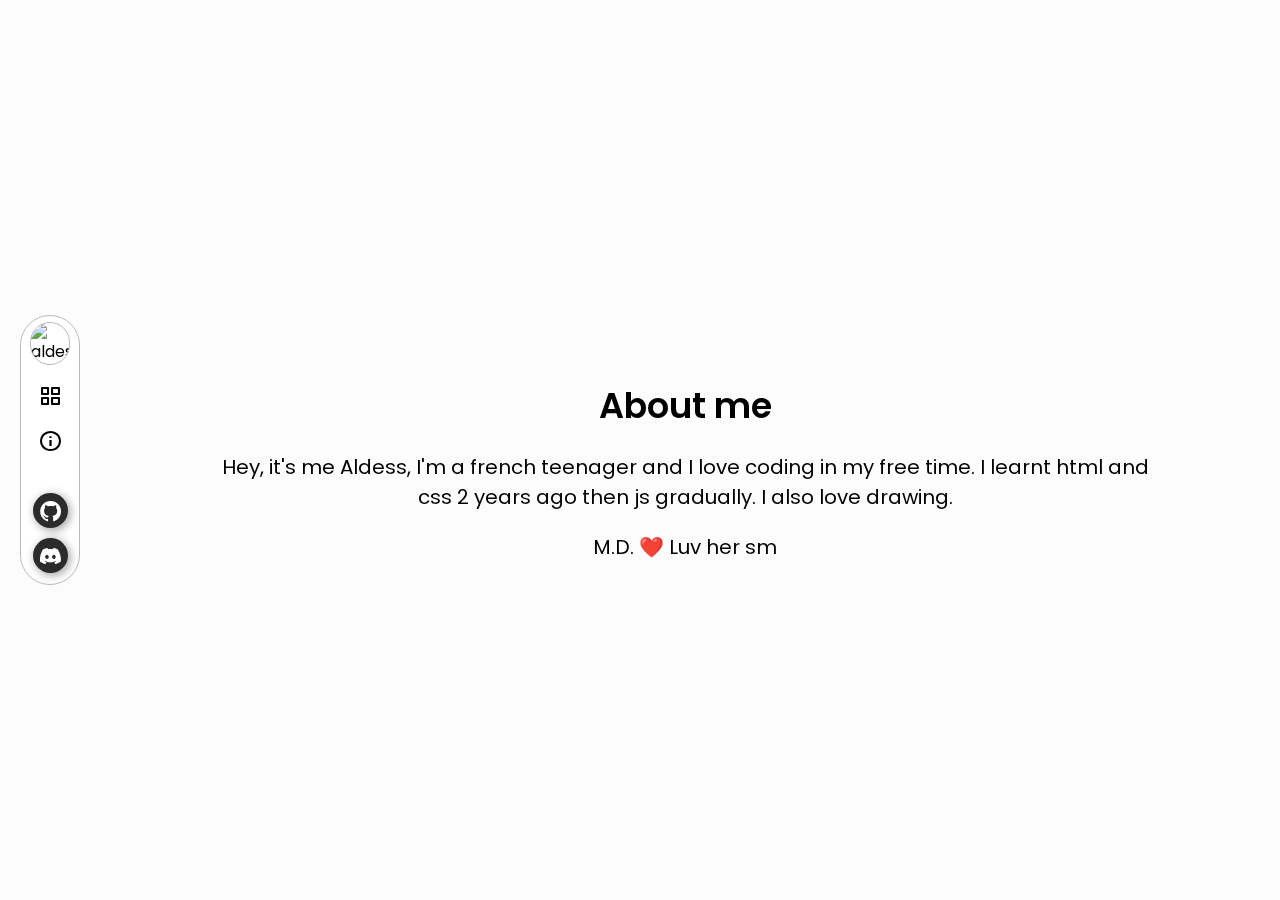
==== info.html @ 335ce5c4 "Add files via upload" ====
<!DOCTYPE html>
<html lang="en">
<head>
    <meta charset="UTF-8">
    <meta name="viewport" content="width=device-width, initial-scale=1.0">
    <title>AldessSc</title>
    <link rel="stylesheet" href="style.css">
    <link rel="icon" type="image/x-icon" href="./img/logo.png">
    <meta name="description" content="Hello :D It's me AldessSc">
    <meta property="og:image" content="/img/logo.png">
    <meta content="#ffffff" data-react-helmet="true" name="theme-color">
    <link href='https://unpkg.com/boxicons@2.1.1/css/boxicons.min.css' rel='stylesheet'>
    <link href="https://unpkg.com/aos@2.3.1/dist/aos.css" rel="stylesheet">
    <script src="https://unpkg.com/aos@2.3.1/dist/aos.js"></script>
</head> 
<body>
    <div class="navbar">
        <img src="img/logo.png" alt="aldesslogo" onclick="location.href = './'">
        <div onclick="location.href = 'tim.html'" class="navelem icon">
            <i class="bx bx-grid-alt"></i>
        </div>
        <div onclick="location.href = 'info.html'" class="navelem icon">
            <i class="bx bx-info-circle"></i>
        </div>
        <br>
        <div onclick="window.open('https://github.com/AldessScratch')" class="navelem">
            <i class="bx bxl-github"></i>
        </div>
        <div onclick="window.open('https://discord.com/users/1001220536619249665')" class="navelem">
            <i class="bx bxl-discord-alt"></i>
        </div>
    </div>
    <div class="home">
        <h2 data-aos="zoom-in">About me</h2>
        <p data-aos="fade-up">Hey, it's me Aldess, I'm a french teenager and I love coding in my free time. I learnt html and css 2 years ago then js gradually. I also love drawing.</p>
        <p data-aos="fade-up">M.D. ❤️ Luv her sm</p>
    </div>
    <script>
        AOS.init();
    </script>
</body>
</html>
---- style.css ----
@import url('https://fonts.googleapis.com/css2?family=Poppins:wght@300;400;500;600;700&display=swap');

*{
    margin: 0;
    padding: 0;
    box-sizing: border-box;
    font-family: 'Poppins', sans-serif;
    text-decoration: none;
    scroll-behavior: smooth;
}
img {
  border-radius: 20px;
}
@font-face {
  font-family: Anurati;
  font-weight: bold;
  src: url("Anurati-Regular.ttf") format("opentype");
}
::-webkit-scrollbar {
    width: 8px;
  }
  ::-webkit-scrollbar-thumb {
    background: var(--text-color);
    border-radius: 4px;
  }
  ::-webkit-scrollbar-thumb:hover {
    background: var(--lighter);
  }
body {
  background-color: var(--bg);
}
:root {
    --bg: #fcfcfc;
    --text-color: #000;
    --navbar: #ffffff;
    --lighter: #bababa;
  }
  @media (prefers-color-scheme: dark){
    :root {
      --bg: #060606;
        --text-color: #fff;
        --navbar: #232323;
        --lighter: #414141;
    }
  }
  .navbar {
    margin-left: 20px;
    margin-top: calc((100vh - 270px) / 2);
    top: 0;
    left: 0;
    border-radius: 50px;
    z-index: 2;
    position: fixed;
    display: flex;
    flex-direction: column;
    align-items: center;
    width: 60px;
    height: 270px;
    justify-content: center;
    background-color: var(--navbar);
    border: 1px solid var(--lighter);
  }
  .navelem {
    display: flex;
    justify-content: center;
    cursor: pointer;
    align-items: center;
    font-size: 25px;
    color: #ffffff;
    background-color: #2b2b2b;
    border-radius: 50px;
    height: 35px;
    width: 35px;
    margin: 5px;
    transition: ease-in-out .1s;
    filter: drop-shadow(2px 2px 5px rgb(0 0 0 / 0.4));
  }
  .navelem.icon {
    color: var(--text-color);
    background-color: transparent;
    filter: unset;
  }
  .navelem i {
    margin-top: 1px;
  }
  .navelem:hover {
    background-color: var(--lighter);
  }
  .navbar img {
    border-radius: 50px;
    border: 1px solid var(--lighter);
    width: 40px;
    margin-bottom: 8px;
  }

.home {
    width: calc(100% - 90px);
    margin-left: 90px;
    min-height: 100vh;
    display: flex;
  justify-content: center;
  align-items: center;
  flex-direction: column;
}
.home h2 {
  margin-top: 40px;
  text-align: center;
  color: var(--text-color);
  font-weight: 600;
  font-size: 35px;
}
.home h1{
  letter-spacing: 15px;
  font-family: 'Anurati';
  text-align: center;
    font-weight: 600;
    font-size: 55px;
    filter: drop-shadow(2px 2px 5px rgba(0, 0, 0, 0.741));
}
.home h5{
  text-align: center;
    font-weight: 400;
    font-size: 20px;
    filter: drop-shadow(2px 2px 5px rgba(0, 0, 0, 0.741));
}
.header p {
  filter: drop-shadow(2px 2px 5px rgba(0, 0, 0, 0.741));
}
.home p{
  max-width: 80%;
  text-align: center;
  margin-top: 20px;
    font-weight: 400;
    font-size: 20px;
    
}
@media screen and (max-width: 600px) {
  .navbar{
    margin-left: 0;
    margin-bottom: 20px;
    bottom: 0;
    width: 270px;
    height: 60px;
    flex-direction: row;
    top: unset;
    margin-left: calc((100vw - 270px) / 2);
  }
  .navbar img {
    border-radius: 50px;
    border: 1px solid var(--lighter);
    width: 40px;
    margin-right: 10px;
    margin-bottom: 0;
    margin-top: 0;
  }
  .home {
    width: 100%;
    min-height: 100vh;
    margin-left: 0;
    margin-bottom: 50px;
  }
  .home h1{
    letter-spacing: 10px;
      font-size: 40px;
  }
}

.home .header {
  overflow: hidden;
  display: flex;
  justify-content: center;
  align-items: center;
  flex-direction: column;
  height: 85vh;
  width: 90%;
  border: 1px solid var(--lighter);
  border-radius: 40px;
  color: #fff;
  background-color: #000;
  background-image: url('img/bg.png');
  background-position: center;
  background-size: cover;
  background-repeat: no-repeat;
}

.cards {
  display: flex;
  position: relative;
  width: 100%;
  overflow: hidden;
  margin-top: 50px;
  justify-content: center;
  flex-wrap: wrap;
}
.cards .card {
cursor: pointer;
transition: 0.5s;
display: flex;
flex-direction: column;
border-radius: 20px;
width: 350px;
margin: 10px;
height: 400px;
background-color: var(--navbar);
border: 1px solid var(--lighter);
}
.imgcontainer {
  display: flex;
  justify-content: center;
margin: 10px;
border-radius: 18px;
border: 1px solid var(--lighter);
overflow: hidden;
width: calc(100% - 20px);
height: 220px;
}
.imgcontainer img {
cursor: pointer;
height: 100%;
width: auto;
}
.imgcontainer.center {
display: flex;
justify-content: center;
}
.cardtext {
color: var(--text-color);
font-weight: 600;
font-size: 18px;
margin: 5px 20px;
}
.carddesc {
  color: var(--text-color);
  font-weight: 400;
  font-size: 14px;
  margin: 5px 20px;
  }
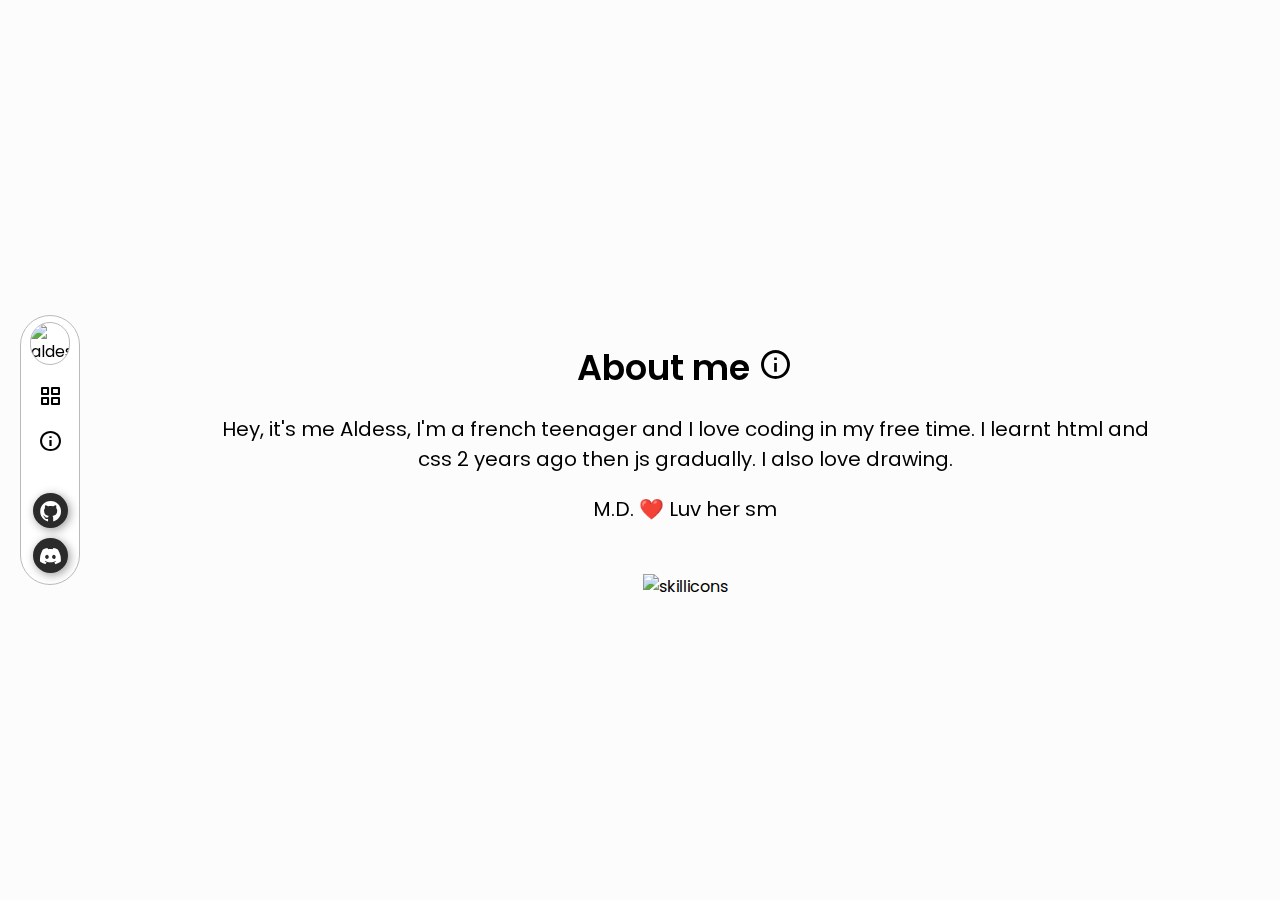
==== commit 3292e4a1: "Add files via upload" ====
--- a/info.html
+++ b/info.html
@@ -23,7 +23,7 @@
             <i class="bx bx-info-circle"></i>
         </div>
         <br>
-        <div onclick="window.open('https://github.com/AldessScratch')" class="navelem">
+        <div onclick="window.open('https://github.com/AldessScratch')" class=" navelem">
             <i class="bx bxl-github"></i>
         </div>
         <div onclick="window.open('https://discord.com/users/1001220536619249665')" class="navelem">
@@ -31,9 +31,10 @@
         </div>
     </div>
     <div class="home">
-        <h2 data-aos="zoom-in">About me</h2>
+        <h2 data-aos="zoom-in">About me <i class="bx bx-info-circle"></i></h2>
         <p data-aos="fade-up">Hey, it's me Aldess, I'm a french teenager and I love coding in my free time. I learnt html and css 2 years ago then js gradually. I also love drawing.</p>
         <p data-aos="fade-up">M.D. ❤️ Luv her sm</p>
+        <img class="skillicons" src="https://skillicons.dev/icons?i=html,css,js,discord,netlify,github,replit,vscode,cloudflare&perline=3" alt="skillicons">
     </div>
     <script>
         AOS.init();
--- a/style.css
+++ b/style.css
@@ -127,12 +127,16 @@
   filter: drop-shadow(2px 2px 5px rgba(0, 0, 0, 0.741));
 }
 .home p{
+  color: var(--text-color);
   max-width: 80%;
   text-align: center;
   margin-top: 20px;
     font-weight: 400;
     font-size: 20px;
     
+}
+.home p.w{
+  color: #fff;
 }
 @media screen and (max-width: 600px) {
   .navbar{
@@ -234,4 +238,10 @@
   font-weight: 400;
   font-size: 14px;
   margin: 5px 20px;
-  }+  }
+.skillicons {
+  margin-top: 50px;
+  border-radius: unset;
+}
+
+
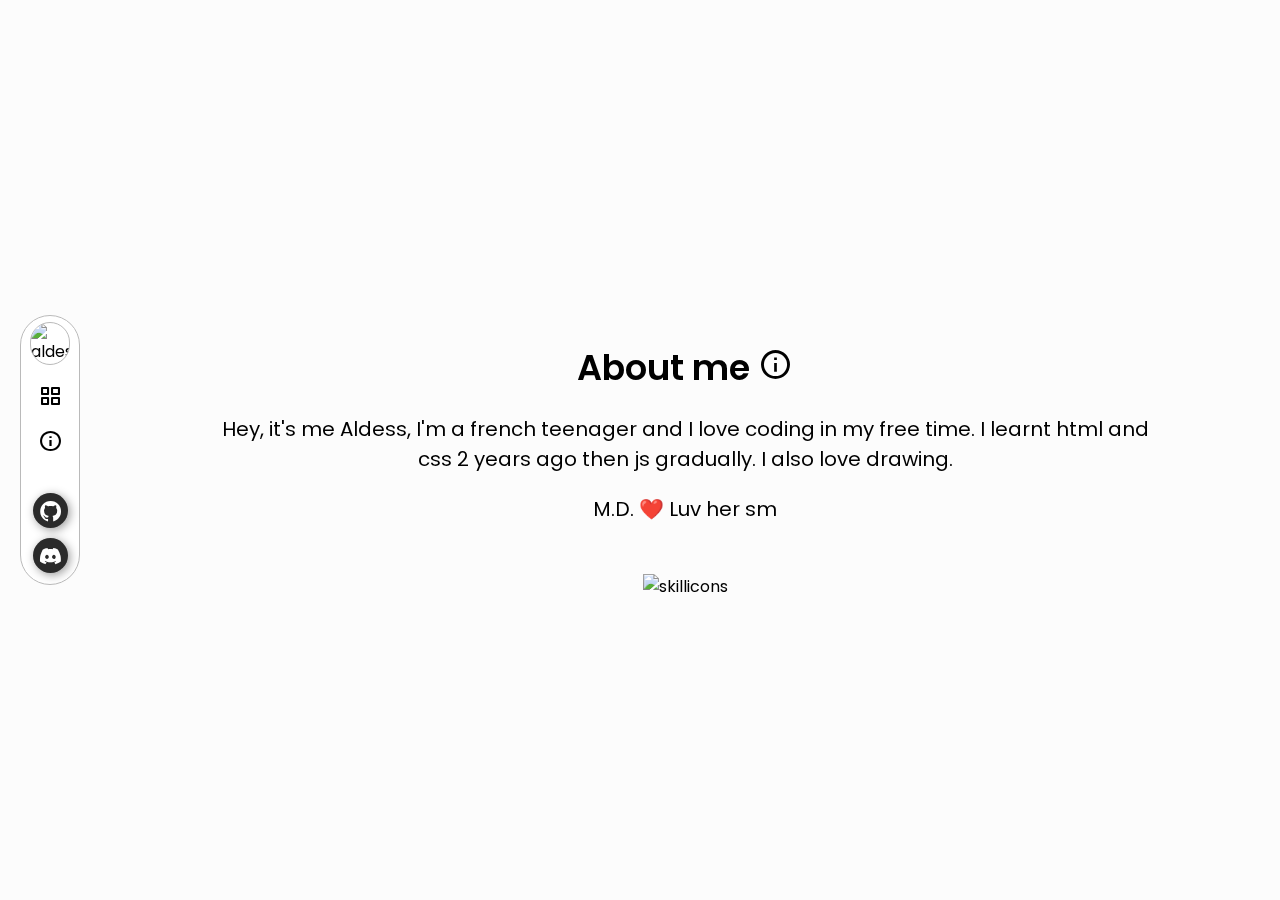
==== commit ebe11e66: "Add files via upload" ====
--- a/info.html
+++ b/info.html
@@ -34,7 +34,7 @@
         <h2 data-aos="zoom-in">About me <i class="bx bx-info-circle"></i></h2>
         <p data-aos="fade-up">Hey, it's me Aldess, I'm a french teenager and I love coding in my free time. I learnt html and css 2 years ago then js gradually. I also love drawing.</p>
         <p data-aos="fade-up">M.D. ❤️ Luv her sm</p>
-        <img class="skillicons" src="https://skillicons.dev/icons?i=html,css,js,discord,netlify,github,replit,vscode,cloudflare&perline=3" alt="skillicons">
+        <img data-aos="zoom-out" class="skillicons" src="https://skillicons.dev/icons?i=html,css,js,discord,netlify,github,replit,vscode,cloudflare&perline=3" alt="skillicons">
     </div>
     <script>
         AOS.init();
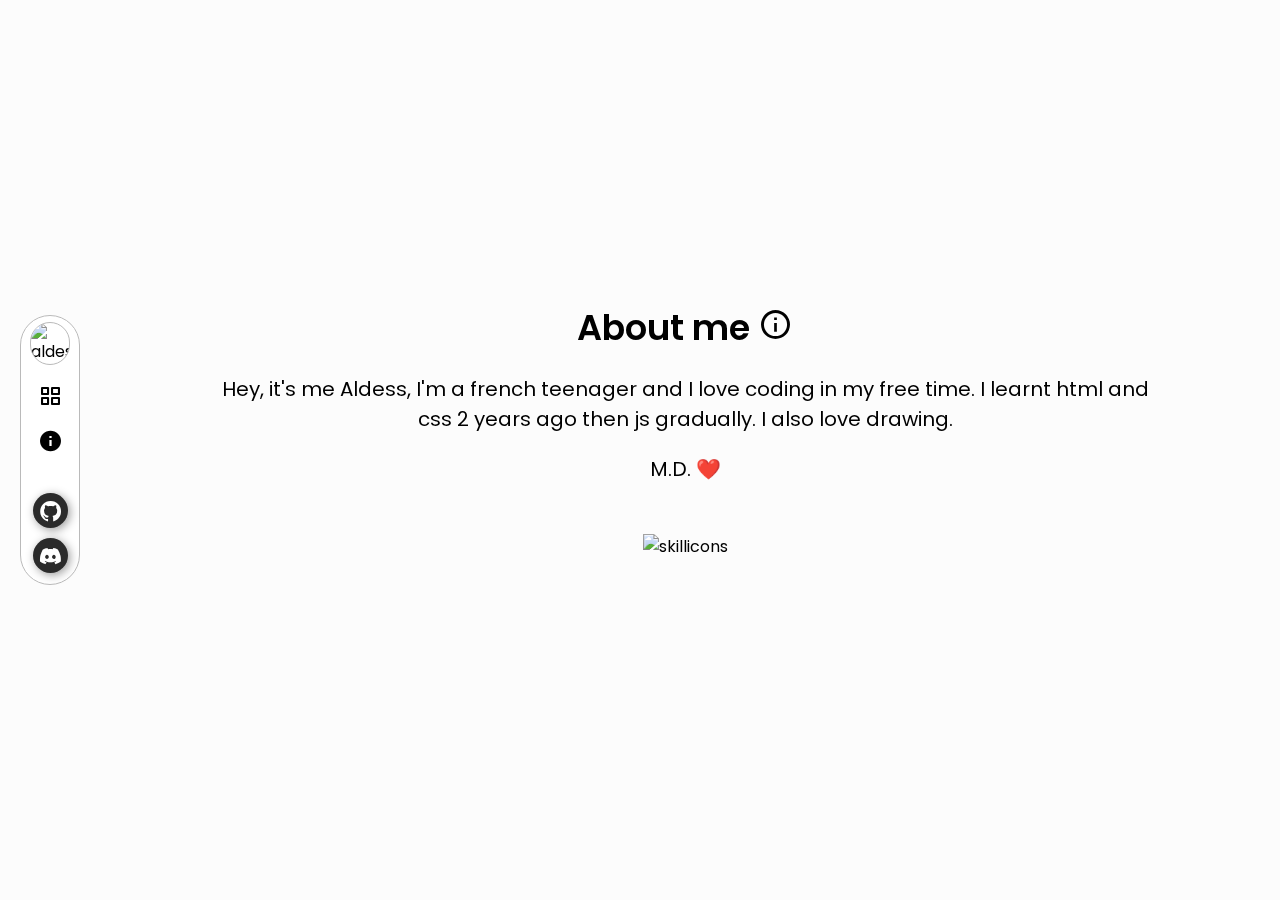
==== commit fe1bfbf3: "Add files via upload" ====
--- a/info.html
+++ b/info.html
@@ -20,7 +20,7 @@
             <i class="bx bx-grid-alt"></i>
         </div>
         <div onclick="location.href = 'info.html'" class="navelem icon">
-            <i class="bx bx-info-circle"></i>
+            <i class="bx bxs-info-circle"></i>
         </div>
         <br>
         <div onclick="window.open('https://github.com/AldessScratch')" class=" navelem">
@@ -33,7 +33,7 @@
     <div class="home">
         <h2 data-aos="zoom-in">About me <i class="bx bx-info-circle"></i></h2>
         <p data-aos="fade-up">Hey, it's me Aldess, I'm a french teenager and I love coding in my free time. I learnt html and css 2 years ago then js gradually. I also love drawing.</p>
-        <p data-aos="fade-up">M.D. ❤️ Luv her sm</p>
+        <p data-aos="fade-up">M.D. ❤️</p>
         <img data-aos="zoom-out" class="skillicons" src="https://skillicons.dev/icons?i=html,css,js,discord,netlify,github,replit,vscode,cloudflare&perline=3" alt="skillicons">
     </div>
     <script>
--- a/style.css
+++ b/style.css
@@ -20,11 +20,11 @@
     width: 8px;
   }
   ::-webkit-scrollbar-thumb {
+    background: var(--lighter);
+    border-radius: 4px;
+  }
+  ::-webkit-scrollbar-thumb:hover {
     background: var(--text-color);
-    border-radius: 4px;
-  }
-  ::-webkit-scrollbar-thumb:hover {
-    background: var(--lighter);
   }
 body {
   background-color: var(--bg);
@@ -87,6 +87,7 @@
     background-color: var(--lighter);
   }
   .navbar img {
+    cursor: pointer;
     border-radius: 50px;
     border: 1px solid var(--lighter);
     width: 40px;
@@ -94,9 +95,11 @@
   }
 
 .home {
+  min-height: 80vh;
+  margin-top: 50px;
+  margin-bottom: 50px;
     width: calc(100% - 90px);
     margin-left: 90px;
-    min-height: 100vh;
     display: flex;
   justify-content: center;
   align-items: center;
@@ -118,6 +121,7 @@
     filter: drop-shadow(2px 2px 5px rgba(0, 0, 0, 0.741));
 }
 .home h5{
+  margin-top: 20px;
   text-align: center;
     font-weight: 400;
     font-size: 20px;
@@ -138,11 +142,14 @@
 .home p.w{
   color: #fff;
 }
-@media screen and (max-width: 600px) {
+@media screen and (max-width: 500px) {
+  .home h2{
+    margin-top: 100px;
+  }
   .navbar{
     margin-left: 0;
-    margin-bottom: 20px;
-    bottom: 0;
+    margin-top: 20px;
+    top: 0;
     width: 270px;
     height: 60px;
     flex-direction: row;
@@ -158,27 +165,45 @@
     margin-top: 0;
   }
   .home {
+    margin-top: 0;
     width: 100%;
-    min-height: 100vh;
+    min-height: 80vh;
     margin-left: 0;
-    margin-bottom: 50px;
   }
   .home h1{
     letter-spacing: 10px;
       font-size: 40px;
   }
-}
-
+  img.lanyard {
+    width: 100%;
+    height: auto;
+  }
+  .widgets .widget {
+    min-width: unset;
+    flex: unset;
+    margin-left: 0;
+    margin-right: 0;
+    width: 100%;
+    height: 200px;
+    border-radius: 20px;
+  }
+}
+@media screen and (max-width: 975px) {
+  .widget.right{
+    margin-right: 0;
+  }
+}
 .home .header {
+  border: 1px solid var(--lighter);
   overflow: hidden;
   display: flex;
   justify-content: center;
   align-items: center;
   flex-direction: column;
-  height: 85vh;
+  height: 400px;
   width: 90%;
   border: 1px solid var(--lighter);
-  border-radius: 40px;
+  border-radius: 25px;
   color: #fff;
   background-color: #000;
   background-image: url('img/bg.png');
@@ -243,5 +268,42 @@
   margin-top: 50px;
   border-radius: unset;
 }
-
-
+.lanyard {
+  border: 1px solid var(--lighter);
+  margin-top: 10px;
+  width: auto;
+  height: 200px;
+}
+.widget {
+  max-width: 500px;
+  margin-right: 10px;
+  display: flex;
+  justify-content: center;
+  align-items: center;
+  background-repeat: no-repeat;
+  background-position: center;
+  background-size: cover;
+  margin-top: 10px;
+  min-width: 200px;
+  flex: 1;
+  height: 200px;
+  background-color: var(--text-color);
+  border-radius: 20px;
+  flex-direction: column;
+}
+.bigwidgettext{
+  color: #fff;
+  font-size: 30px;
+  font-weight: 600;
+  filter: drop-shadow(2px 2px 5px rgb(0 0 0 / 0.4));
+}
+.widget p {
+  color: #fff;
+  filter: drop-shadow(2px 2px 5px rgb(0 0 0 / 0.4));
+}
+.widgets {
+  height: 200px;
+  width: 90%;
+  flex-wrap: wrap;
+  display: flex;
+}